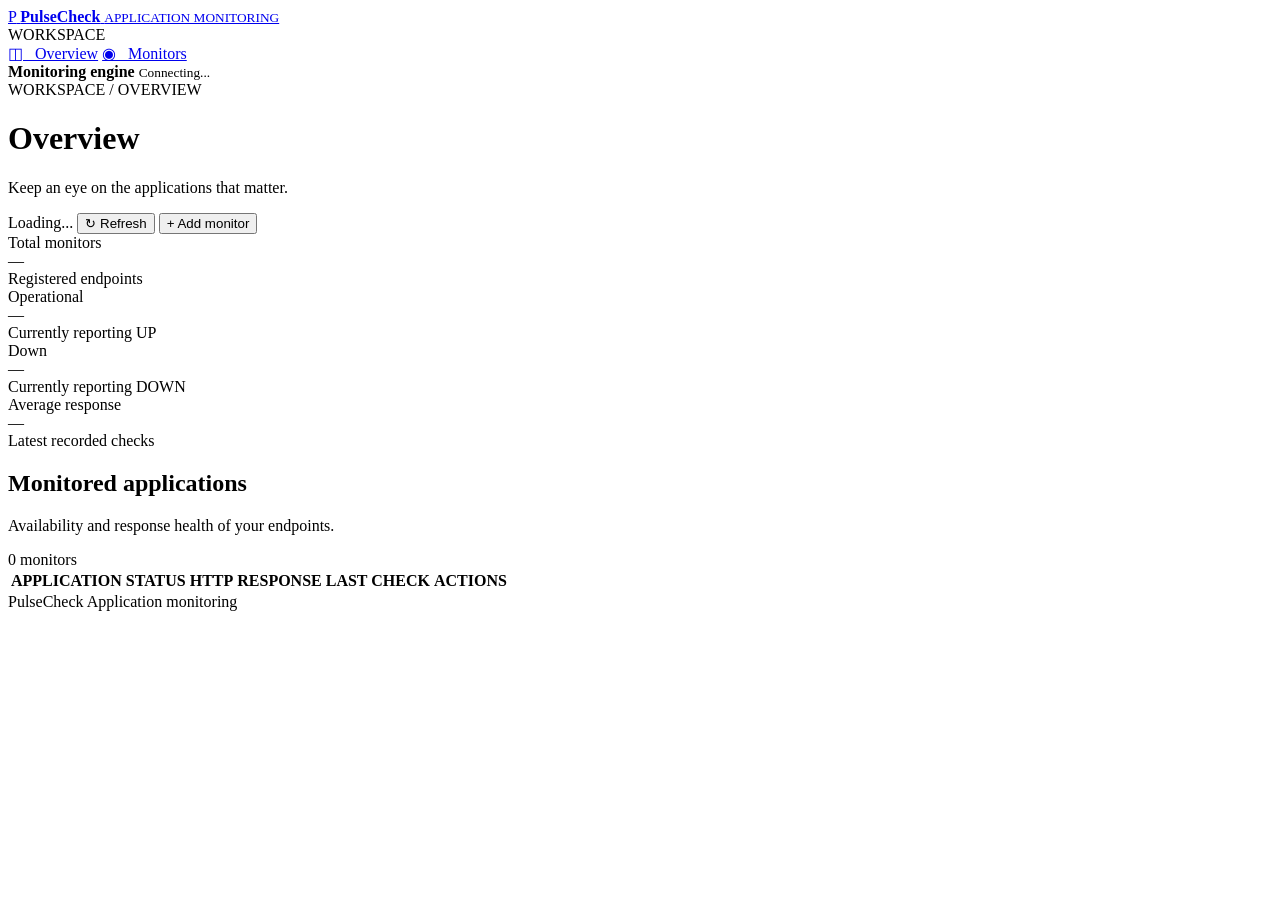
==== app/templates/index.html @ 9603251f "Add Discord monitoring notifications and dashboard" ====
<!DOCTYPE html>
<html lang="en">
<head>
    <meta charset="UTF-8">
    <meta name="viewport" content="width=device-width, initial-scale=1.0">
    <meta name="theme-color" content="#101827">
    <title>PulseCheck | Application Monitoring</title>
    <link rel="stylesheet" href="/static/style.css">
    <script src="/static/app.js" defer></script>
</head>
<body>
    <div class="app-layout">
        <aside class="sidebar">
            <a class="brand" href="/">
                <span class="brand-icon">P</span>
                <span>
                    <strong>PulseCheck</strong>
                    <small>APPLICATION MONITORING</small>
                </span>
            </a>

            <div class="nav-label">WORKSPACE</div>
            <nav>
                <a class="nav-link active" href="#overview">◫ &nbsp; Overview</a>
                <a class="nav-link" href="#monitors">◉ &nbsp; Monitors</a>
            </nav>

            <div class="sidebar-bottom">
                <span class="live-dot"></span>
                <span>
                    <strong>Monitoring engine</strong>
                    <small id="engine-status">Connecting...</small>
                </span>
            </div>
        </aside>

        <main class="main-content" id="overview">
            <header class="topbar">
                <div>
                    <div class="eyebrow">WORKSPACE / OVERVIEW</div>
                    <h1>Overview</h1>
                    <p class="subtitle">Keep an eye on the applications that matter.</p>
                </div>

                <div class="top-actions">
                    <span id="last-updated">Loading...</span>
                    <button class="button secondary" id="refresh-button">↻ Refresh</button>
                    <button class="button primary" id="open-add-dialog">+ Add monitor</button>
                </div>
            </header>

            <section class="stats-grid" aria-label="Monitoring summary">
                <article class="stat-card">
                    <div class="stat-label">Total monitors</div>
                    <div class="stat-value" id="stat-total">—</div>
                    <div class="stat-note">Registered endpoints</div>
                </article>

                <article class="stat-card">
                    <div class="stat-label">Operational</div>
                    <div class="stat-value green" id="stat-up">—</div>
                    <div class="stat-note">Currently reporting UP</div>
                </article>

                <article class="stat-card">
                    <div class="stat-label">Down</div>
                    <div class="stat-value red" id="stat-down">—</div>
                    <div class="stat-note">Currently reporting DOWN</div>
                </article>

                <article class="stat-card">
                    <div class="stat-label">Average response</div>
                    <div class="stat-value" id="stat-latency">—</div>
                    <div class="stat-note">Latest recorded checks</div>
                </article>
            </section>

            <section class="panel" id="monitors">
                <div class="panel-header">
                    <div>
                        <h2>Monitored applications</h2>
                        <p>Availability and response health of your endpoints.</p>
                    </div>
                    <span class="count-label" id="monitor-count">0 monitors</span>
                </div>

                <div class="table-wrap">
                    <table>
                        <thead>
                            <tr>
                                <th>APPLICATION</th>
                                <th>STATUS</th>
                                <th>HTTP</th>
                                <th>RESPONSE</th>
                                <th>LAST CHECK</th>
                                <th>ACTIONS</th>
                            </tr>
                        </thead>
                        <tbody id="targets-body"></tbody>
                    </table>
                </div>

                <div class="empty-state" id="empty-state" hidden>
                    <div class="empty-icon">◉</div>
                    <h3>No monitors yet</h3>
                    <p>Add your first website or API endpoint to start monitoring.</p>
                    <button class="button primary" id="empty-add-button">+ Add your first monitor</button>
                </div>

                <div class="error-message" id="error-message" hidden></div>
            </section>

            <section class="panel history-panel" id="history-panel" hidden>
                <div class="panel-header">
                    <div>
                        <h2 id="history-title">Monitoring history</h2>
                        <p>Recent health-check results for this application.</p>
                    </div>
                    <button class="button secondary" id="close-history">Close</button>
                </div>
                <div id="history-chart" class="history-chart"></div>
                <div id="history-content"></div>
            </section>

            <footer class="footer">
                <span>PulseCheck <span id="app-version"></span></span>
                <span>Application monitoring</span>
            </footer>
        </main>
    </div>

    <dialog id="add-dialog" class="dialog">
        <form id="add-form">
            <div class="dialog-header">
                <div>
                    <div class="eyebrow">NEW MONITOR</div>
                    <h2>Add application</h2>
                </div>
                <button type="button" class="close-button" id="close-dialog" aria-label="Close">×</button>
            </div>

            <label for="target-name">Application name</label>
            <input id="target-name" name="name" type="text"
                   maxlength="100" placeholder="My website" required>

            <label for="target-url">Website or API URL</label>
            <input id="target-url" name="url" type="url"
                   maxlength="2048" placeholder="https://example.com" required>

            <p class="form-hint">Use a publicly reachable HTTP or HTTPS endpoint.</p>

            <div class="dialog-actions">
                <button type="button" class="button secondary" id="cancel-dialog">Cancel</button>
                <button type="submit" class="button primary" id="submit-target">Add monitor</button>
            </div>
        </form>
    </dialog>

    <div id="toast" class="toast" role="status" aria-live="polite"></div>
</body>
</html>
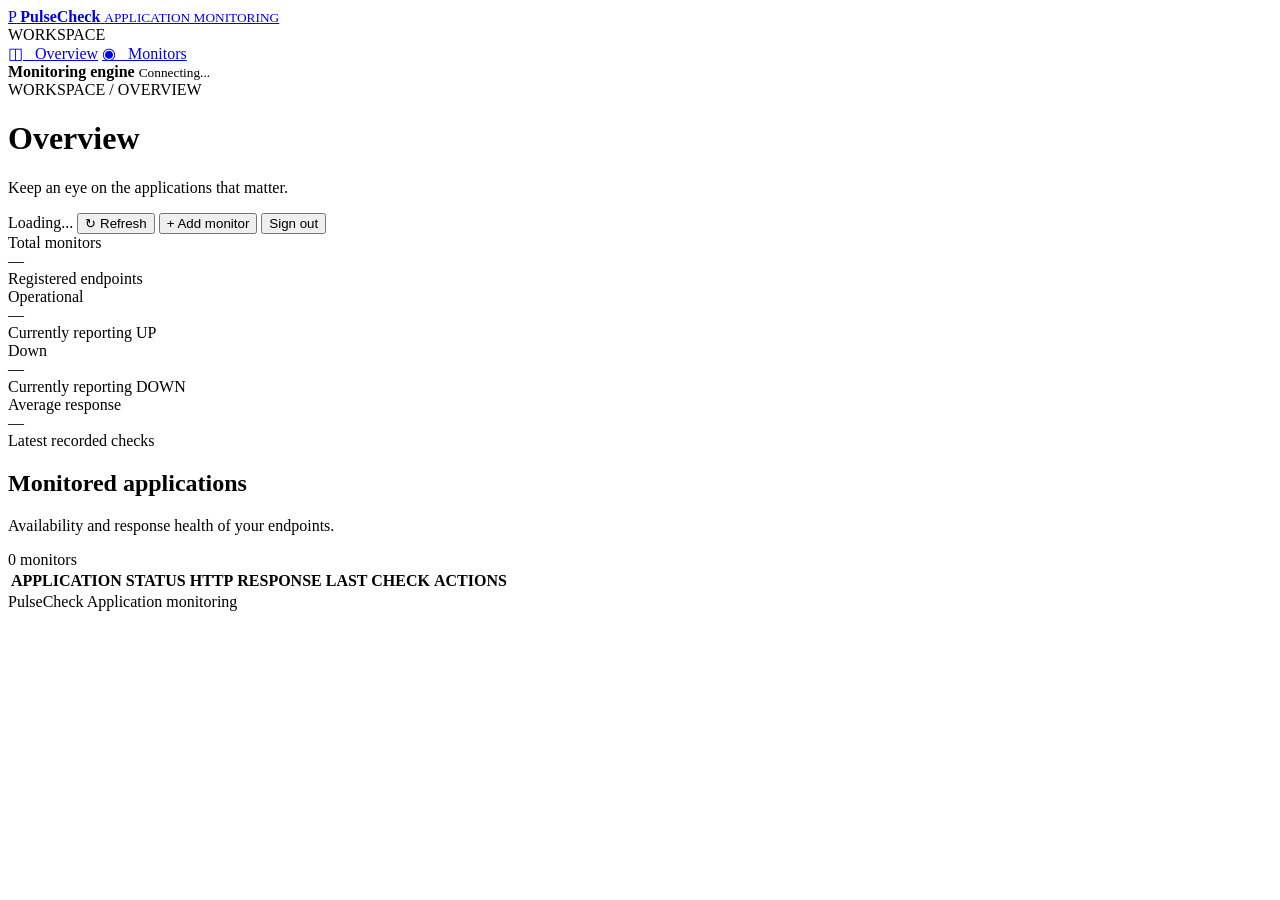
==== commit 1740bc29: "Add admin authentication and secure CI integration" ====
--- a/app/templates/index.html
+++ b/app/templates/index.html
@@ -46,6 +46,7 @@
                     <span id="last-updated">Loading...</span>
                     <button class="button secondary" id="refresh-button">↻ Refresh</button>
                     <button class="button primary" id="open-add-dialog">+ Add monitor</button>
+                    <button class="button secondary" id="logout-button">Sign out</button>
                 </div>
             </header>
 
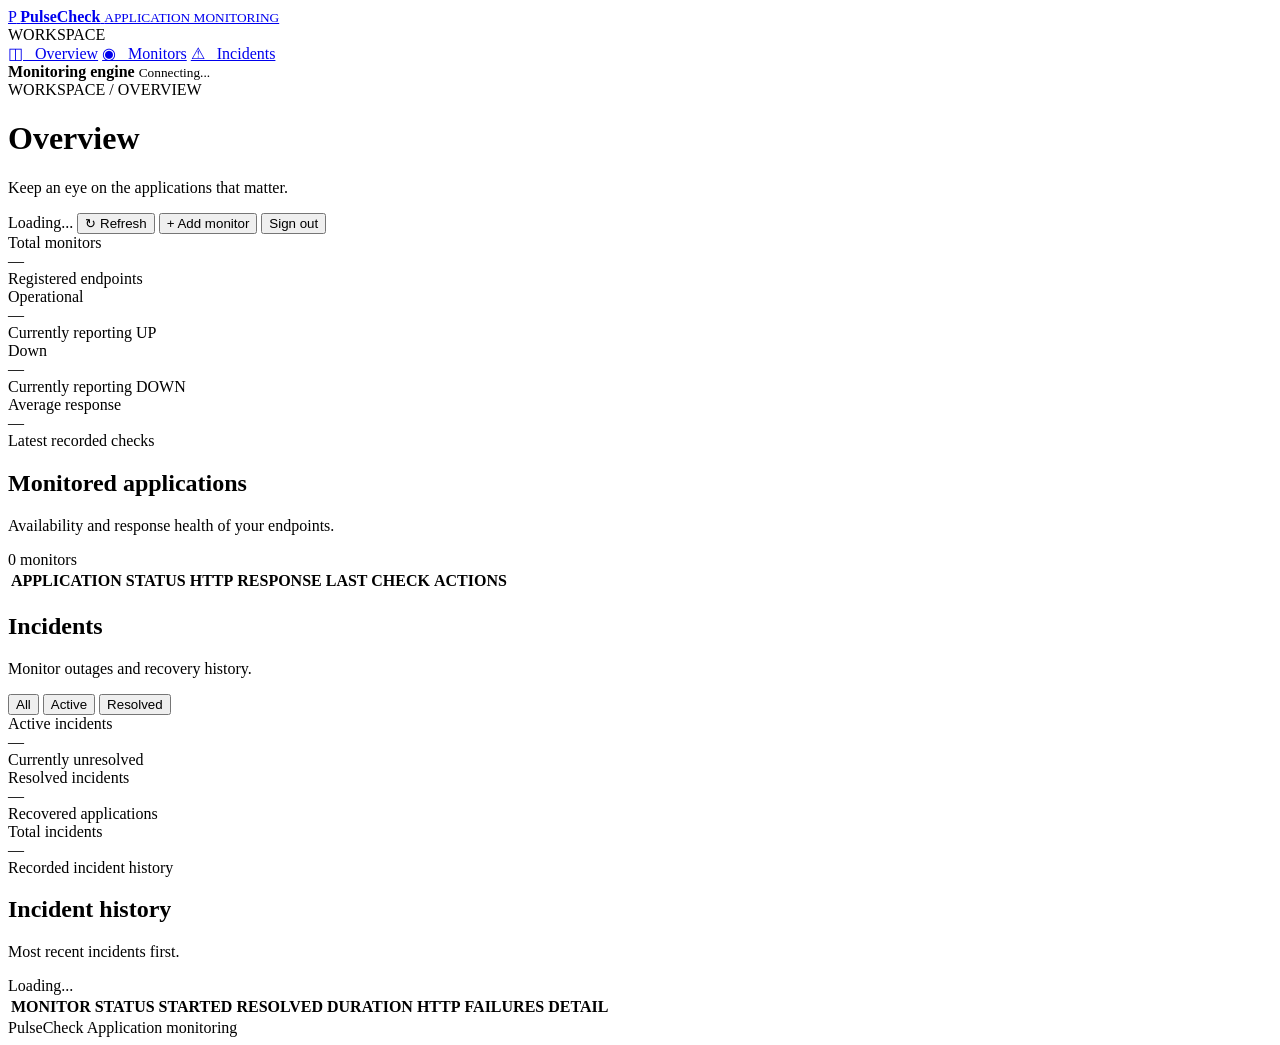
==== commit 3a068e5c: "Add persistent incidents workspace" ====
--- a/app/templates/index.html
+++ b/app/templates/index.html
@@ -23,6 +23,7 @@
             <nav>
                 <a class="nav-link active" href="#overview">◫ &nbsp; Overview</a>
                 <a class="nav-link" href="#monitors">◉ &nbsp; Monitors</a>
+                <a class="nav-link" href="#incidents">⚠ &nbsp; Incidents</a>
             </nav>
 
             <div class="sidebar-bottom">
@@ -111,6 +112,72 @@
                 <div class="error-message" id="error-message" hidden></div>
             </section>
 
+            <section class="panel incidents-panel" id="incidents">
+                <div class="panel-header incidents-header">
+                    <div>
+                        <h2>Incidents</h2>
+                        <p>Monitor outages and recovery history.</p>
+                    </div>
+                    <div class="incident-filters" role="group" aria-label="Filter incidents">
+                        <button class="action-button active" data-incident-filter="all">All</button>
+                        <button class="action-button" data-incident-filter="active">Active</button>
+                        <button class="action-button" data-incident-filter="resolved">Resolved</button>
+                    </div>
+                </div>
+
+                <div class="incident-summary-grid">
+                    <article class="stat-card">
+                        <div class="stat-label">Active incidents</div>
+                        <div class="stat-value red" id="incident-stat-active">—</div>
+                        <div class="stat-note">Currently unresolved</div>
+                    </article>
+                    <article class="stat-card">
+                        <div class="stat-label">Resolved incidents</div>
+                        <div class="stat-value green" id="incident-stat-resolved">—</div>
+                        <div class="stat-note">Recovered applications</div>
+                    </article>
+                    <article class="stat-card">
+                        <div class="stat-label">Total incidents</div>
+                        <div class="stat-value" id="incident-stat-total">—</div>
+                        <div class="stat-note">Recorded incident history</div>
+                    </article>
+                </div>
+
+                <div class="panel-header">
+                    <div>
+                        <h2>Incident history</h2>
+                        <p>Most recent incidents first.</p>
+                    </div>
+                    <span class="count-label" id="incidents-count">Loading...</span>
+                </div>
+
+                <div class="table-wrap">
+                    <table class="incidents-table">
+                        <thead>
+                            <tr>
+                                <th>MONITOR</th>
+                                <th>STATUS</th>
+                                <th>STARTED</th>
+                                <th>RESOLVED</th>
+                                <th>DURATION</th>
+                                <th>HTTP</th>
+                                <th>FAILURES</th>
+                                <th>DETAIL</th>
+                            </tr>
+                        </thead>
+                        <tbody id="incidents-body"></tbody>
+                    </table>
+                </div>
+
+                <div class="empty-state" id="incidents-empty" hidden>
+                    <div class="empty-icon">✓</div>
+                    <h3>No incidents found</h3>
+                    <p>There are no incidents matching this filter.</p>
+                </div>
+
+                <div class="error-message" id="incidents-error" hidden></div>
+            </section>
+
             <section class="panel history-panel" id="history-panel" hidden>
                 <div class="panel-header">
                     <div>
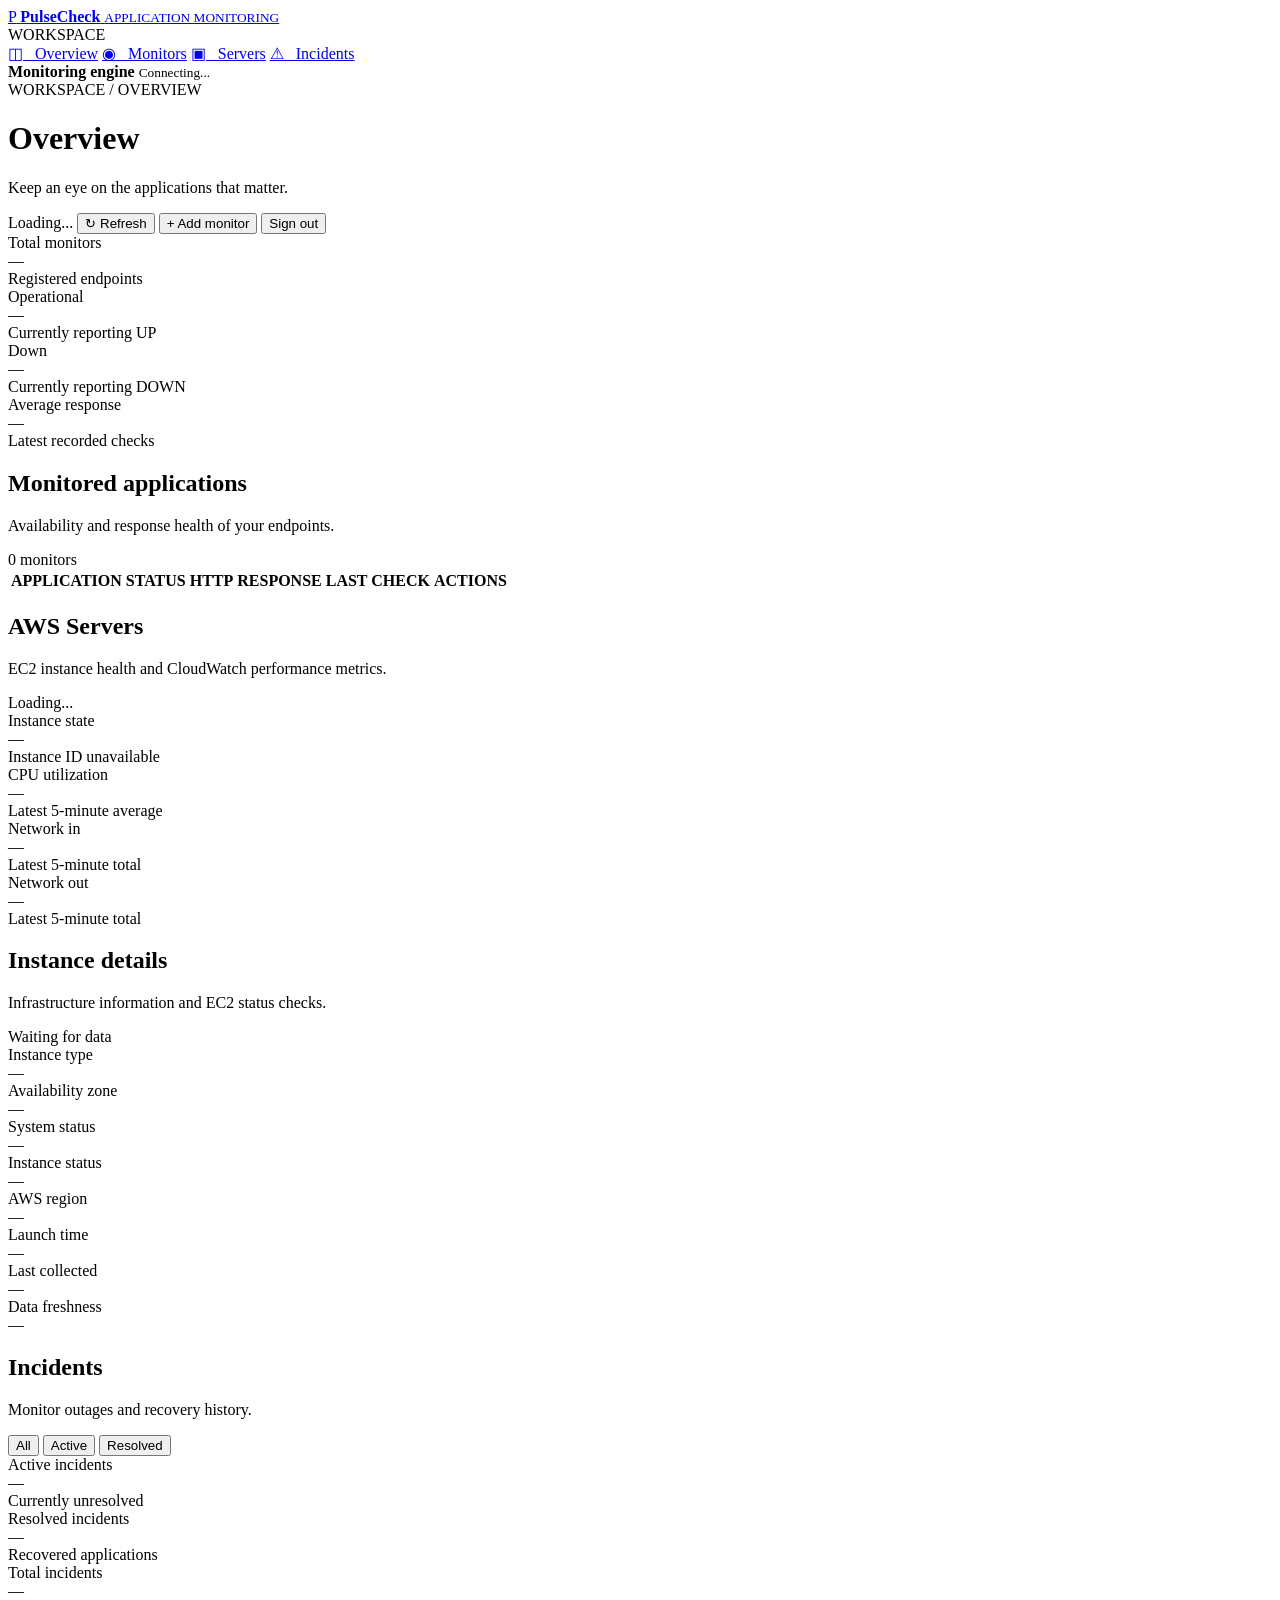
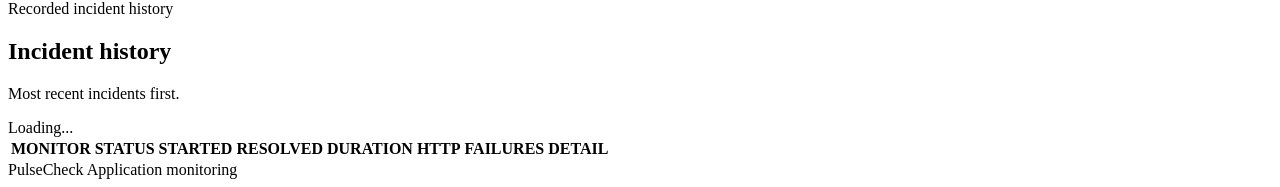
==== commit 1904c543: "Add AWS EC2 Servers monitoring workspace" ====
--- a/app/templates/index.html
+++ b/app/templates/index.html
@@ -23,6 +23,7 @@
             <nav>
                 <a class="nav-link active" href="#overview">◫ &nbsp; Overview</a>
                 <a class="nav-link" href="#monitors">◉ &nbsp; Monitors</a>
+                <a class="nav-link" href="#servers">▣ &nbsp; Servers</a>
                 <a class="nav-link" href="#incidents">⚠ &nbsp; Incidents</a>
             </nav>
 
@@ -110,6 +111,90 @@
                 </div>
 
                 <div class="error-message" id="error-message" hidden></div>
+            </section>
+
+            <section class="panel servers-panel" id="servers">
+                <div class="panel-header">
+                    <div>
+                        <h2>AWS Servers</h2>
+                        <p>EC2 instance health and CloudWatch performance metrics.</p>
+                    </div>
+                    <span id="servers-health" class="server-health-pill unknown">Loading...</span>
+                </div>
+
+                <div class="server-summary-grid">
+                    <article class="stat-card">
+                        <div class="stat-label">Instance state</div>
+                        <div class="stat-value" id="server-state">—</div>
+                        <div class="stat-note" id="server-instance-id">Instance ID unavailable</div>
+                    </article>
+                    <article class="stat-card">
+                        <div class="stat-label">CPU utilization</div>
+                        <div class="stat-value" id="server-cpu">—</div>
+                        <div class="stat-note" id="server-cpu-time">Latest 5-minute average</div>
+                    </article>
+                    <article class="stat-card">
+                        <div class="stat-label">Network in</div>
+                        <div class="stat-value" id="server-network-in">—</div>
+                        <div class="stat-note" id="server-network-in-time">Latest 5-minute total</div>
+                    </article>
+                    <article class="stat-card">
+                        <div class="stat-label">Network out</div>
+                        <div class="stat-value" id="server-network-out">—</div>
+                        <div class="stat-note" id="server-network-out-time">Latest 5-minute total</div>
+                    </article>
+                </div>
+
+                <div class="panel-header server-details-heading">
+                    <div>
+                        <h2>Instance details</h2>
+                        <p>Infrastructure information and EC2 status checks.</p>
+                    </div>
+                    <span class="count-label" id="server-age">Waiting for data</span>
+                </div>
+
+                <div class="server-details-grid">
+                    <div class="server-detail-card">
+                        <div class="server-detail-label">Instance type</div>
+                        <div class="server-detail-value" id="server-instance-type">—</div>
+                    </div>
+                    <div class="server-detail-card">
+                        <div class="server-detail-label">Availability zone</div>
+                        <div class="server-detail-value" id="server-az">—</div>
+                    </div>
+                    <div class="server-detail-card">
+                        <div class="server-detail-label">System status</div>
+                        <div class="server-detail-value" id="server-system-status">—</div>
+                    </div>
+                    <div class="server-detail-card">
+                        <div class="server-detail-label">Instance status</div>
+                        <div class="server-detail-value" id="server-instance-status">—</div>
+                    </div>
+                    <div class="server-detail-card">
+                        <div class="server-detail-label">AWS region</div>
+                        <div class="server-detail-value" id="server-region">—</div>
+                    </div>
+                    <div class="server-detail-card">
+                        <div class="server-detail-label">Launch time</div>
+                        <div class="server-detail-value" id="server-launch-time">—</div>
+                    </div>
+                    <div class="server-detail-card">
+                        <div class="server-detail-label">Last collected</div>
+                        <div class="server-detail-value" id="server-collected">—</div>
+                    </div>
+                    <div class="server-detail-card">
+                        <div class="server-detail-label">Data freshness</div>
+                        <div class="server-detail-value" id="server-freshness">—</div>
+                    </div>
+                </div>
+
+                <div class="server-notice" id="servers-warning" hidden></div>
+                <div class="empty-state" id="servers-unavailable" hidden>
+                    <div class="empty-icon">▣</div>
+                    <h3>Server metrics unavailable</h3>
+                    <p id="servers-unavailable-message">Waiting for the first metrics collection.</p>
+                </div>
+                <div class="error-message" id="servers-error" hidden></div>
             </section>
 
             <section class="panel incidents-panel" id="incidents">
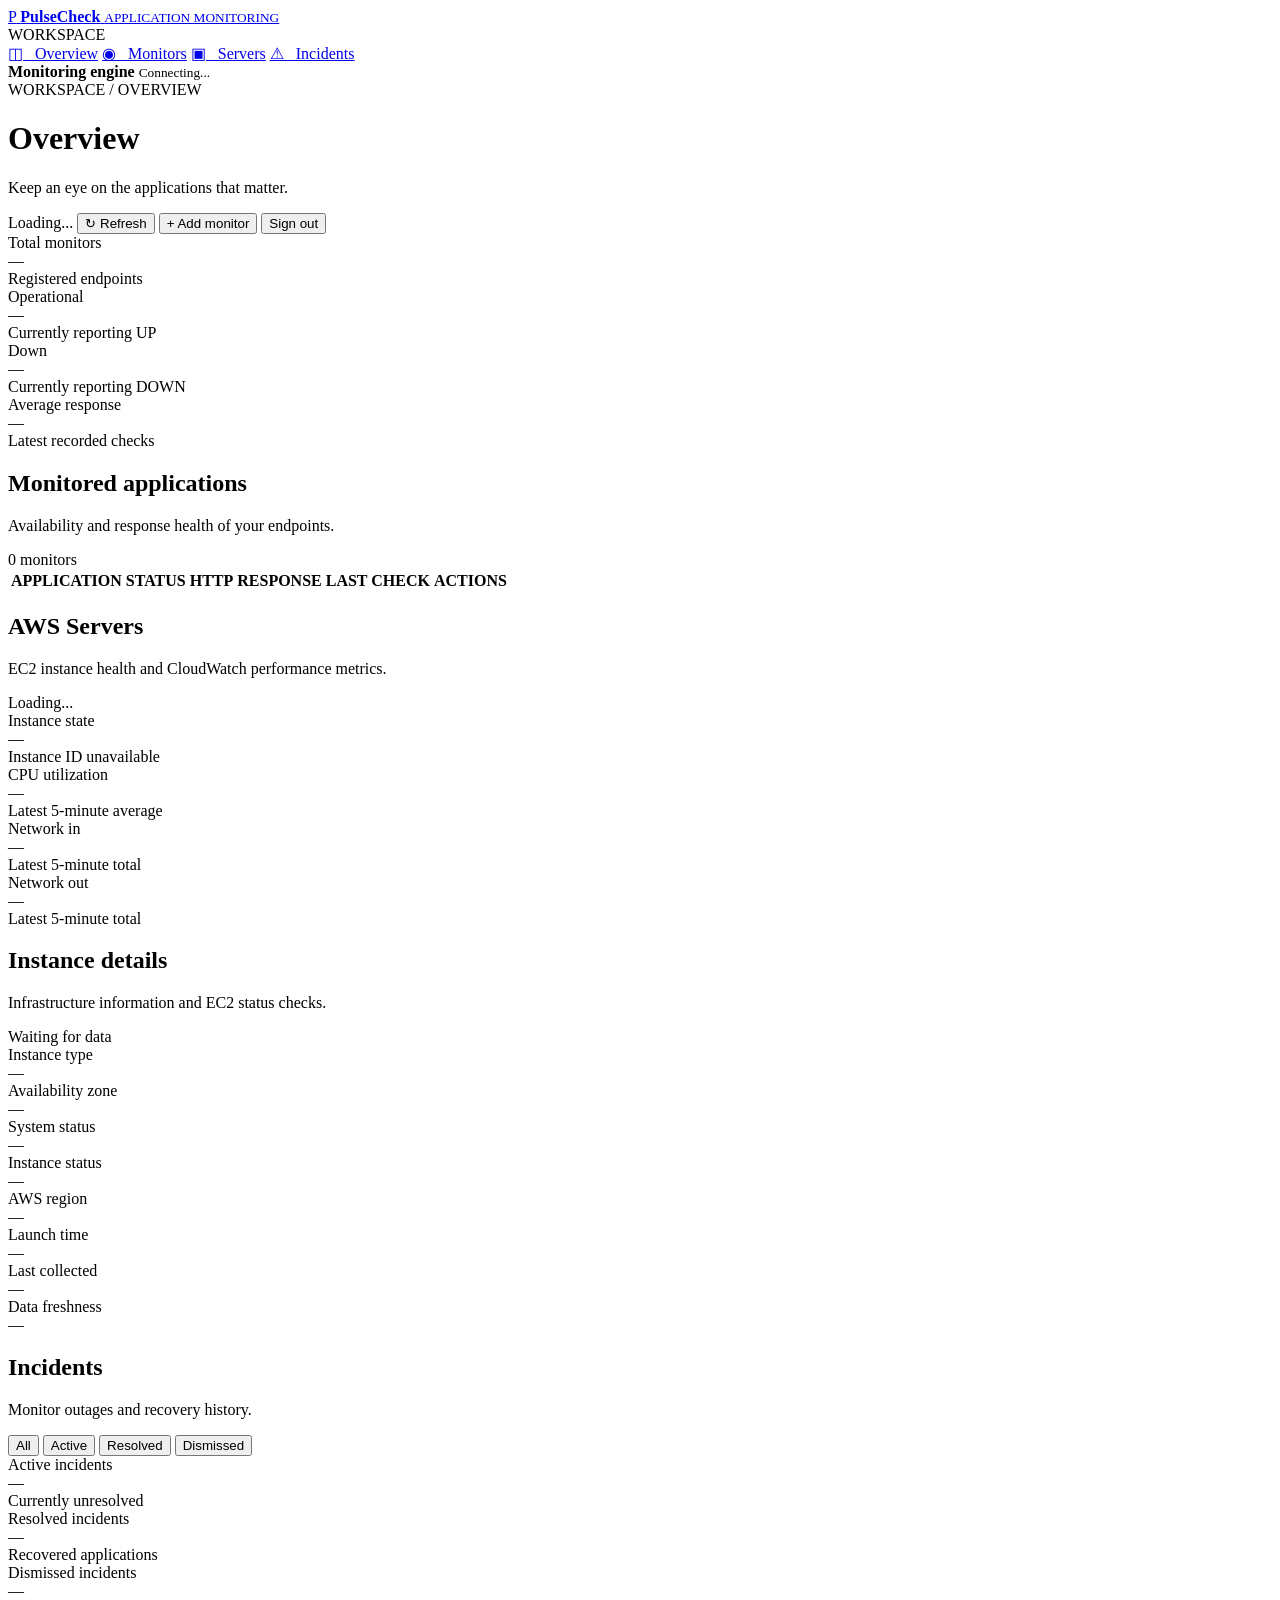
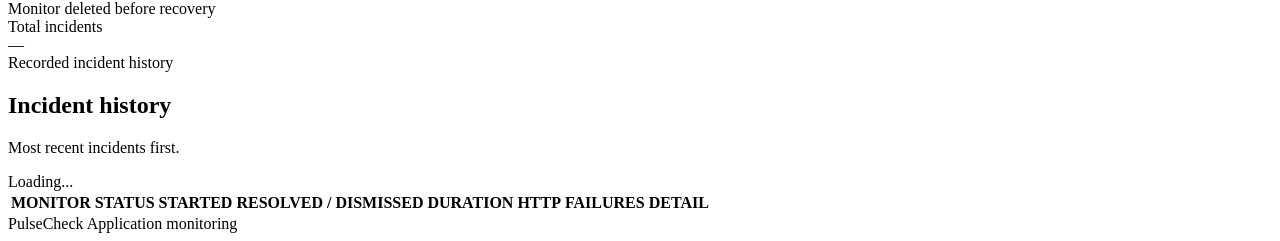
==== commit 2429b401: "feat(incidents): dismiss incidents when monitors are deleted" ====
--- a/app/templates/index.html
+++ b/app/templates/index.html
@@ -207,6 +207,7 @@
                         <button class="action-button active" data-incident-filter="all">All</button>
                         <button class="action-button" data-incident-filter="active">Active</button>
                         <button class="action-button" data-incident-filter="resolved">Resolved</button>
+                        <button class="action-button" data-incident-filter="dismissed">Dismissed</button>
                     </div>
                 </div>
 
@@ -220,6 +221,11 @@
                         <div class="stat-label">Resolved incidents</div>
                         <div class="stat-value green" id="incident-stat-resolved">—</div>
                         <div class="stat-note">Recovered applications</div>
+                    </article>
+                    <article class="stat-card">
+                        <div class="stat-label">Dismissed incidents</div>
+                        <div class="stat-value" id="incident-stat-dismissed">—</div>
+                        <div class="stat-note">Monitor deleted before recovery</div>
                     </article>
                     <article class="stat-card">
                         <div class="stat-label">Total incidents</div>
@@ -243,7 +249,7 @@
                                 <th>MONITOR</th>
                                 <th>STATUS</th>
                                 <th>STARTED</th>
-                                <th>RESOLVED</th>
+                                <th>RESOLVED / DISMISSED</th>
                                 <th>DURATION</th>
                                 <th>HTTP</th>
                                 <th>FAILURES</th>
